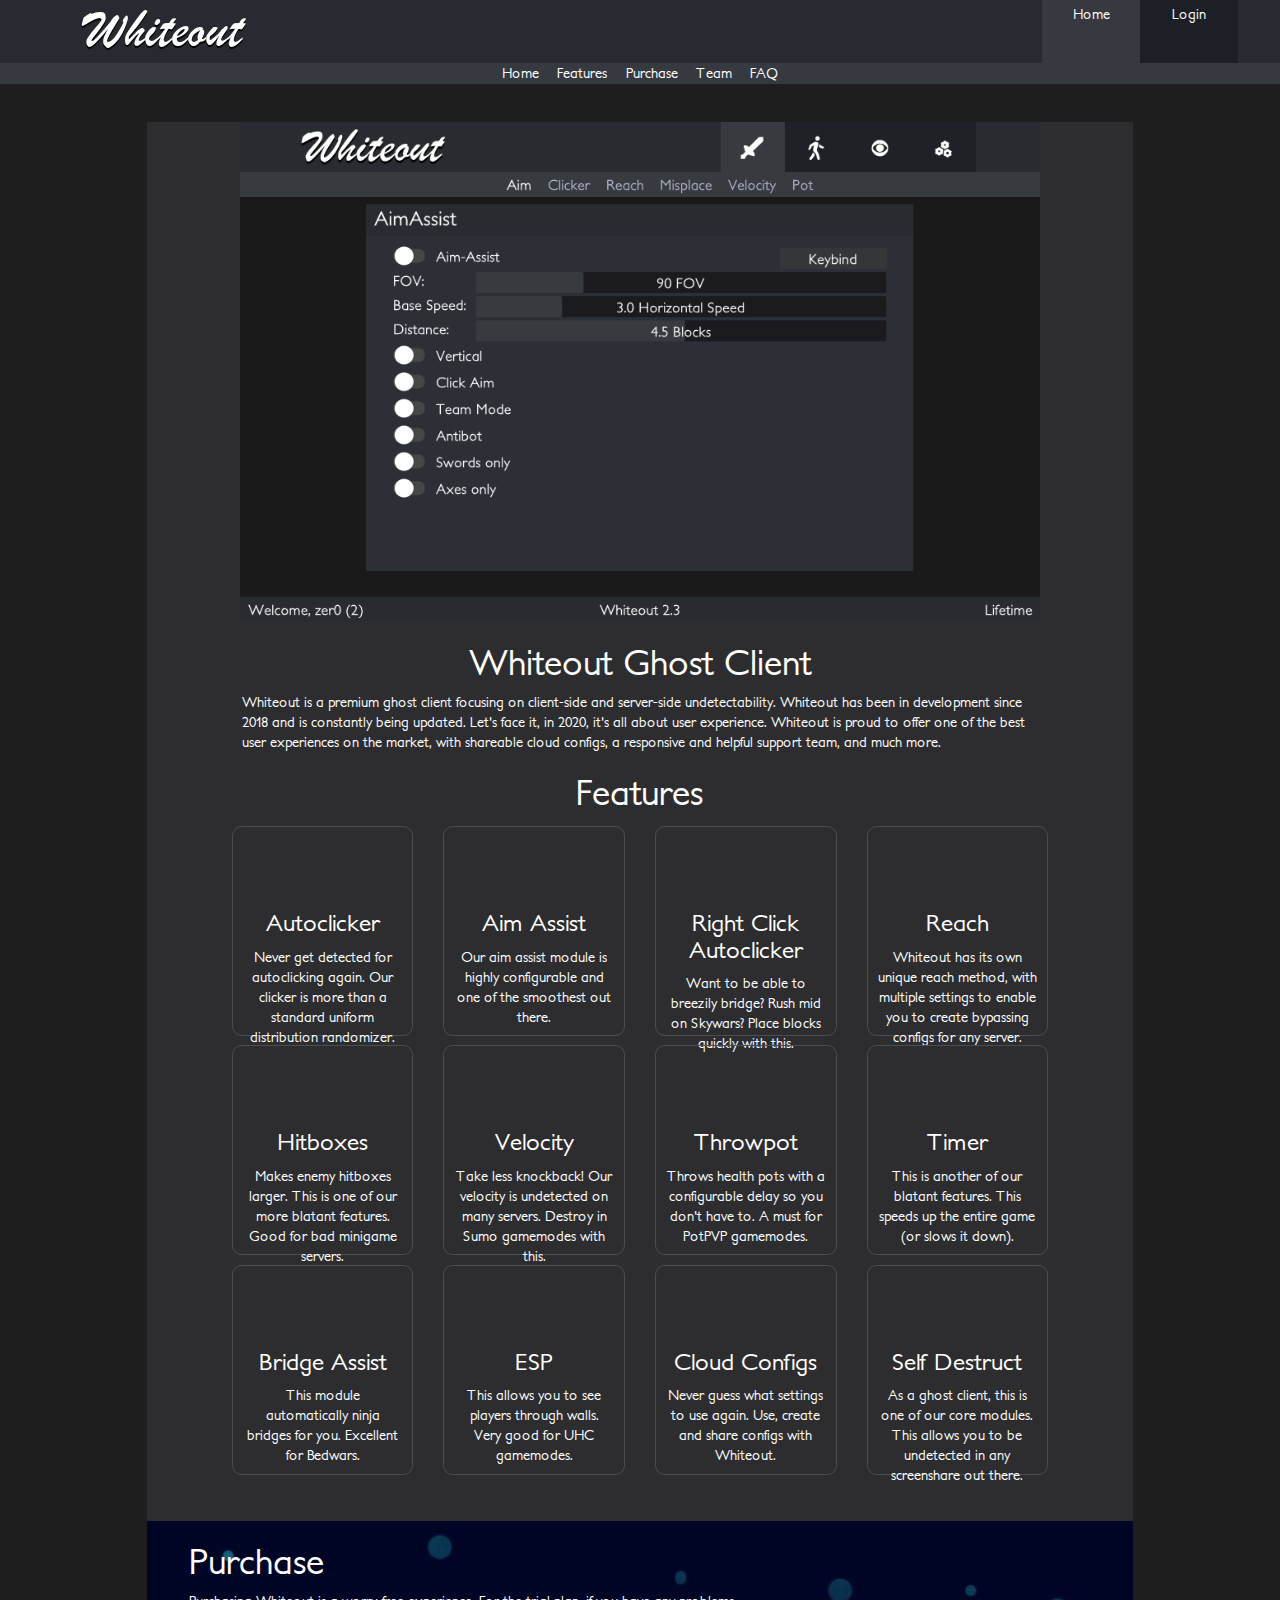
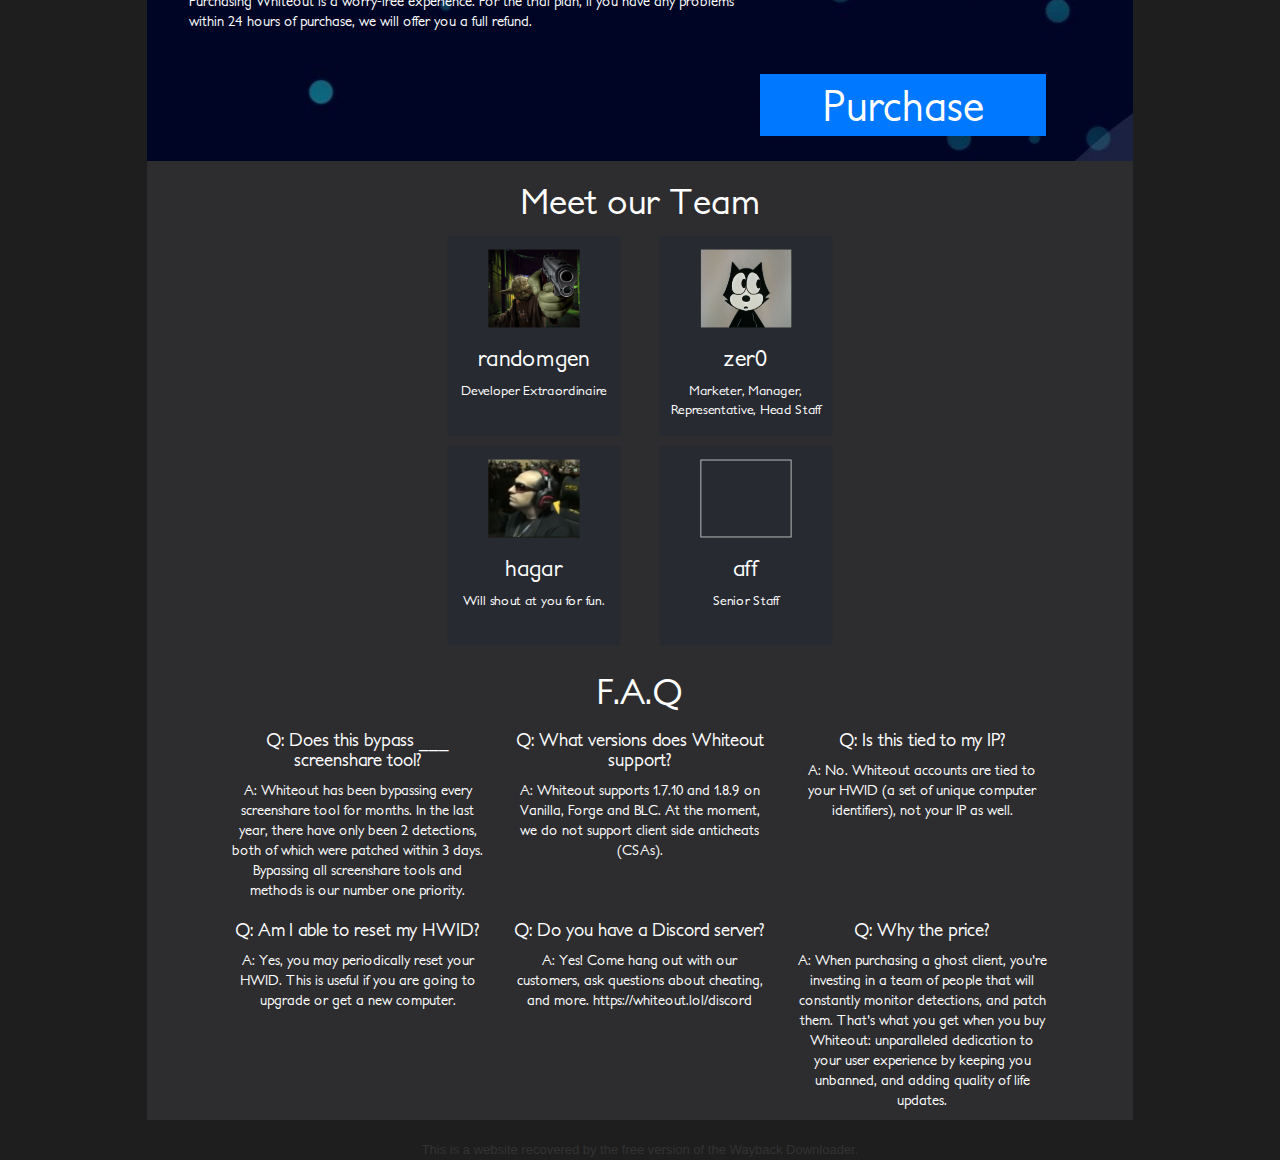
==== index.html @ 8c9158f3 "Add files via upload" ====
<!doctype html>
<html lang="en">
<head>
	<meta http-equiv="Content-Type" content="text/html; charset=UTF-8"/>
    <title>Whiteout Ghost Client</title>
	<link rel="canonical" href="http://whiteout.lol" />
    <meta name="description" content="Whiteout is a premium undetectable ghost client with advanced features for Minecraft 1.7.10-1.8.9 on BLC, Vanilla and Forge.">
    <meta name="author" content="ChillCheats, support@chillcheats.com">
    <meta name="keywords" content="Minecraft Ghost Client, Ghost Client, Hack Client, Cheat, Reach, minecraft, minecraft hacks, how to hack minecraft, optifine 1.8, 1.8.9, 1.7.10, minecraft ghost, ghosthack, hack client, source code, badlion, free, aimbot">
    <meta name="language" content="ES">
    <meta name="viewport" content="width=device-width, initial-scale=1.0">
    <meta content="text/html; charset=iso-8859-2" http-equiv="Content-Type"/>
    <link href="http:////fonts.googleapis.com/css?family=Montserrat" rel="stylesheet"/>
    <link href="http:////fonts.googleapis.com/css?family=Roboto" rel="stylesheet"/>
    <link rel="stylesheet" href="css/chillcheats.css"/>
    <script src="f56e47425f.js" type="6789ff8031064ea2fe0ee507-text/javascript"></script>
    <link rel="stylesheet" href="bootstrap/4.0.0/css/bootstrap.min.css" />
    <link rel="stylesheet" href="bootstrap/3.4.0/css/bootstrap.min.css"/>
    <script src="https://ajax.googleapis.com/ajax/libs/jquery/3.4.0/jquery.min.js" type="6789ff8031064ea2fe0ee507-text/javascript"></script>
    <script src="bootstrap/3.4.0/js/bootstrap.min.js" type="6789ff8031064ea2fe0ee507-text/javascript"></script>
    <script src="v3/script_file.js" type="6789ff8031064ea2fe0ee507-text/javascript"></script>
</head>
<body>
    <div class="nav">
        <a href="javascript:void(0);" class="iconnav" onclick="if (!window.__cfRLUnblockHandlers) return false; myFunction()" data-cf-modified-6789ff8031064ea2fe0ee507-=""><i class="fa fa-bars"></i></a>
        <h1 class="client-name">Whiteout</h1>
        <ul id="nav-2" class="nav-2">
                    <li class="active" href="" onclick="if (!window.__cfRLUnblockHandlers) return false; myFunction()" data-cf-modified-6789ff8031064ea2fe0ee507-="">
                        <a href="">
                            <div class="icon"><i class="fa fa-home"></i></div>
                            <div class="name">Home</div>
                        </a>
                    </li>
                    <li class="" href="login/" onclick="if (!window.__cfRLUnblockHandlers) return false; myFunction()" data-cf-modified-6789ff8031064ea2fe0ee507-="">
                        <a href="login/">
                            <div class="icon"><i class="fa fa-sign-in"></i></div>
                            <div class="name">Login</div>
                        </a>
                    </li>
        </ul>
    </div>
    <div class="nav-bottom">
        <ul>
            <div class="nav-center">
                        <li>
                            <a href="#home">Home</a>
                        </li>
                        <li>
                            <a href="#features">Features</a>
                        </li>
                        <li>
                            <a href="#purchase">Purchase</a>
                        </li>
                        <li>
                            <a href="#team">Team</a>
                        </li>
                        <li>
                            <a href="#faq">FAQ</a>
                        </li>
            </div>
        </ul>
    </div>
    <div class="center-content">
        <div class="grey-background">
<div class="row" id="home">
    <div class="col-lg-1"></div>
    <div class="col-lg-10 col-sm-12">
        <div class="center-things">
            <div class="pictures" style="max-width:800px">
                    <img class="slide" src="images/anim/1.png" style="width:100%; max-height:500px;"/>
                    <img class="slide" src="images/anim/2.png" style="width:100%; max-height:500px;"/>
                    <img class="slide" src="images/anim/3.png" style="width:100%; max-height:500px;"/>
                    <img class="slide" src="images/anim/4.png" style="width:100%; max-height:500px;"/>
                    <img class="slide" src="images/anim/5.png" style="width:100%; max-height:500px;"/>
                    <img class="slide" src="images/anim/6.png" style="width:100%; max-height:500px;"/>
                    <img class="slide" src="images/anim/7.png" style="width:100%; max-height:500px;"/>
                    <img class="slide" src="images/anim/8.png" style="width:100%; max-height:500px;"/>
                    <img class="slide" src="images/anim/9.png" style="width:100%; max-height:500px;"/>
                    <img class="slide" src="images/anim/10.png" style="width:100%; max-height:500px;"/>
                    <img class="slide" src="images/anim/11.png" style="width:100%; max-height:500px;"/>
                    <img class="slide" src="images/anim/12.png" style="width:100%; max-height:500px;"/>
                    <img class="slide" src="images/anim/13.png" style="width:100%; max-height:500px;"/>
                    <img class="slide" src="images/anim/14.png" style="width:100%; max-height:500px;"/>
                    <img class="slide" src="images/anim/15.png" style="width:100%; max-height:500px;"/>
                    <img class="slide" src="images/anim/16.png" style="width:100%; max-height:500px;"/>
            </div>
            <h1 class="center-text">Whiteout Ghost Client</h1>
            <p style="margin-left: 0.7em; margin-right: 0.7em;">
                Whiteout is a premium ghost client focusing on client-side and server-side undetectability. Whiteout has been in development since 2018 and is constantly being updated. Let&#x27;s face it, in 2020, it&#x27;s all about user experience.  Whiteout is proud to offer one of the best user experiences on the market, with shareable cloud configs, a responsive and helpful support team, and much more.
            </p>
            <h1 class="center-text" id="features">Features</h1>
            <div class="row">
                    <div class="col-lg-3 col-md-4 col-sm-12">
                        <div class="feature center-text">
                            <i class="fa fa-mouse feature-icon"></i>
                            <div class="feature-info">
                                <h3>Autoclicker</h3>
                                <p>
                                    Never get detected for autoclicking again. Our clicker is more than a standard uniform distribution randomizer.
                                </p>
                            </div>
                        </div>
                    </div>
                    <div class="col-lg-3 col-md-4 col-sm-12">
                        <div class="feature center-text">
                            <i class="fa fa-bullseye feature-icon"></i>
                            <div class="feature-info">
                                <h3>Aim Assist</h3>
                                <p>
                                    Our aim assist module is highly configurable and one of the smoothest out there.
                                </p>
                            </div>
                        </div>
                    </div>
                    <div class="col-lg-3 col-md-4 col-sm-12">
                        <div class="feature center-text">
                            <i class="fa fa-mouse feature-icon"></i>
                            <div class="feature-info">
                                <h3>Right Click Autoclicker</h3>
                                <p>
                                    Want to be able to breezily bridge? Rush mid on Skywars? Place blocks quickly with this.
                                </p>
                            </div>
                        </div>
                    </div>
                    <div class="col-lg-3 col-md-4 col-sm-12">
                        <div class="feature center-text">
                            <i class="fa fa-fist-raised feature-icon"></i>
                            <div class="feature-info">
                                <h3>Reach</h3>
                                <p>
                                    Whiteout has its own unique reach method, with multiple settings to enable you to create bypassing configs for any server.
                                </p>
                            </div>
                        </div>
                    </div>
                    <div class="col-lg-3 col-md-4 col-sm-12">
                        <div class="feature center-text">
                            <i class="fa fa-square feature-icon"></i>
                            <div class="feature-info">
                                <h3>Hitboxes</h3>
                                <p>
                                    Makes enemy hitboxes larger. This is one of our more blatant features. Good for bad minigame servers.
                                </p>
                            </div>
                        </div>
                    </div>
                    <div class="col-lg-3 col-md-4 col-sm-12">
                        <div class="feature center-text">
                            <i class="fa fa-angle-double-left feature-icon"></i>
                            <div class="feature-info">
                                <h3>Velocity</h3>
                                <p>
                                    Take less knockback! Our velocity is undetected on many servers. Destroy in Sumo gamemodes with this.
                                </p>
                            </div>
                        </div>
                    </div>
                    <div class="col-lg-3 col-md-4 col-sm-12">
                        <div class="feature center-text">
                            <i class="fa fa-flask feature-icon"></i>
                            <div class="feature-info">
                                <h3>Throwpot</h3>
                                <p>
                                    Throws health pots with a configurable delay so you don&#x27;t have to. A must for PotPVP gamemodes.
                                </p>
                            </div>
                        </div>
                    </div>
                    <div class="col-lg-3 col-md-4 col-sm-12">
                        <div class="feature center-text">
                            <i class="fa fa-tachometer-alt feature-icon"></i>
                            <div class="feature-info">
                                <h3>Timer</h3>
                                <p>
                                    This is another of our blatant features. This speeds up the entire game (or slows it down).
                                </p>
                            </div>
                        </div>
                    </div>
                    <div class="col-lg-3 col-md-4 col-sm-12">
                        <div class="feature center-text">
                            <i class="fa fa-wheelchair feature-icon"></i>
                            <div class="feature-info">
                                <h3>Bridge Assist</h3>
                                <p>
                                    This module automatically ninja bridges for you. Excellent for Bedwars.
                                </p>
                            </div>
                        </div>
                    </div>
                    <div class="col-lg-3 col-md-4 col-sm-12">
                        <div class="feature center-text">
                            <i class="fa fa-ghost feature-icon"></i>
                            <div class="feature-info">
                                <h3>ESP</h3>
                                <p>
                                    This allows you to see players through walls. Very good for UHC gamemodes.
                                </p>
                            </div>
                        </div>
                    </div>
                    <div class="col-lg-3 col-md-4 col-sm-12">
                        <div class="feature center-text">
                            <i class="fa fa-fill-drip feature-icon"></i>
                            <div class="feature-info">
                                <h3>Cloud Configs</h3>
                                <p>
                                    Never guess what settings to use again. Use, create and share configs with Whiteout.
                                </p>
                            </div>
                        </div>
                    </div>
                    <div class="col-lg-3 col-md-4 col-sm-12">
                        <div class="feature center-text">
                            <i class="fa fa-bomb feature-icon"></i>
                            <div class="feature-info">
                                <h3>Self Destruct</h3>
                                <p>
                                    As a ghost client, this is one of our core modules. This allows you to be undetected in any screenshare out there.
                                </p>
                            </div>
                        </div>
                    </div>
            </div>
        </div>
    </div>
</div>
<div class="purchase-container" id="purchase">
    <div class="row maxheight">
        <div class="col-lg-8 col-sm-12 purchase-left">
            <div class="purchase-left-container">
                <h1>Purchase</h1>
                <p>Purchasing Whiteout is a worry-free experience. For the trial plan, if you have any problems within 24 hours of purchase, we will offer you a full refund.</p>
            </div>
        </div>
    </div>
        <div class="col-sm-12 div-purchase-button">
            <button onclick="if (!window.__cfRLUnblockHandlers) return false; window.location='purchase'" class="index-purchase" data-cf-modified-6789ff8031064ea2fe0ee507-="">Purchase</button>
        </div>
</div>
<div class="row teamrow" id="team">
    <div class="col-md-1"></div>
    <div class="col-lg-10 col-md-10 col-sm-12">
        <h1 class="center-text">Meet our Team</h1>
        <div class="row" id="team-admin">
            <div class="col-lg-3 col-md-2"></div>
                <div class="col-lg-3 col-md-4 col-sm-12 center-text">
                    <div class="team-container">
                        <img src="images/staff/randomgen.png" class="team-pic"></img>
                        <h3>randomgen</h3>
                        <p>Developer Extraordinaire</p>
                    </div>
                </div>
                <div class="col-lg-3 col-md-4 col-sm-12 center-text">
                    <div class="team-container">
                        <img src="images/staff/zero.gif" class="team-pic"></img>
                        <h3>zer0</h3>
                        <p>Marketer, Manager, Representative, Head Staff</p>
                    </div>
                </div>
        </div>
        <div class="row" id="team-normal">
            <div class="col-lg-3 col-md-2"></div>
                <div class="col-lg-3 col-md-4 col-sm-12 center-text">
                    <div class="team-container">
                        <img src="images/staff/hagar.png" class="team-pic"></img>
                        <h3>hagar</h3>
                        <p>Will shout at you for fun.</p>
                    </div>
                </div>
                <div class="col-lg-3 col-md-4 col-sm-12 center-text">
                    <div class="team-container">
                        <img  class="team-pic"></img>
                        <h3>aff</h3>
                        <p>Senior Staff</p>
                    </div>
                </div>
        </div>
        <div class="faqcontainer">
            <h1 class="center-text" id="faq">F.A.Q</h1>
        </div>
        <div class="row center-text" id="faq">
                <div class="col-lg-4 col-md-6">
                    <h4>
                        Q: Does this bypass ___ screenshare tool?
                    </h4>
                    <p>
                        A: Whiteout has been bypassing every screenshare tool for months. In the last year, there have only been 2 detections, both of which were patched within 3 days. Bypassing all screenshare tools and methods is our number one priority.
                    </p>
                </div>
                <div class="col-lg-4 col-md-6">
                    <h4>
                        Q: What versions does Whiteout support?
                    </h4>
                    <p>
                        A: Whiteout supports 1.7.10 and 1.8.9 on Vanilla, Forge and BLC. At the moment, we do not support client side anticheats (CSAs).
                    </p>
                </div>
                <div class="col-lg-4 col-md-6">
                    <h4>
                        Q: Is this tied to my IP?
                    </h4>
                    <p>
                        A: No. Whiteout accounts are tied to your HWID (a set of  unique computer identifiers), not your IP as well.
                    </p>
                </div>
                <div class="col-lg-4 col-md-6">
                    <h4>
                        Q: Am I able to reset my HWID?
                    </h4>
                    <p>
                        A: Yes, you may periodically reset your HWID. This is useful if you are going to upgrade or get a new computer.
                    </p>
                </div>
                <div class="col-lg-4 col-md-6">
                    <h4>
                        Q: Do you have a Discord server?
                    </h4>
                    <p>
                        A: Yes! Come hang out with our customers, ask questions about cheating, and more. https://whiteout.lol/discord
                    </p>
                </div>
                <div class="col-lg-4 col-md-6">
                    <h4>
                        Q: Why the price?
                    </h4>
                    <p>
                        A: When purchasing a ghost client, you&#x27;re investing in a team of people that will constantly monitor detections, and patch them. That&#x27;s what you get when you buy Whiteout: unparalleled dedication to your user experience by keeping you unbanned, and adding quality of life updates.
                    </p>
                </div>
        </div>
    </div>
</div>
<script type="6789ff8031064ea2fe0ee507-text/javascript">
    var myIndex = 0;
    carousel();
    function carousel() {
        var i;
        var x = document.getElementsByClassName("slide");
        for (i = 0; i < x.length; i++) {
            x[i].style.display = "none";
        }
        myIndex++;
        if (myIndex > x.length) {
            myIndex = 1;
        }
        x[myIndex - 1].style.display = "block";
        setTimeout(carousel, 2000); // Change image every 2 seconds
    }
</script>
        </div>
    </div>
    <script type="6789ff8031064ea2fe0ee507-text/javascript">
        function myFunction() {
            var x = document.getElementById("nav-2");
            if (x.className === "nav-2") {
                x.className += " responsive";
            } else {
                x.className = "nav-2";
            }
        }
    </script>
<script src="cdn-cgi/scripts/7089c43e/cloudflare-static/rocket-loader.min.js" data-cf-settings="6789ff8031064ea2fe0ee507-|49" defer=""></script><script defer src="beacon.min.js" data-cf-beacon="{&quot;rayId&quot;:&quot;5eb261d8bbf416f2&quot;,&quot;version&quot;:&quot;2020.9.1&quot;,&quot;si&quot;:10}"></script>
<center><font size="2">This is a website recovered by the free version of the <a href="http://www.waybackmachinedownloader.com/en/">Wayback Downloader.</a></font></center></body>
</html>
---- css/chillcheats.css ----
﻿ html,body,div,span,object,iframe,h1,h2,h3,h4,h5,h6,p,blockquote,pre,abbr,address,cite,code,del,dfn,em,img,ins,kbd,q,samp,small,strong,sub,sup,var,b,i,dl,dt,dd,ol,ul,li,fieldset,form,label,legend,table,caption,tbody,tfoot,thead,tr,th,td,article,aside,canvas,details,figcaption,figure,footer,header,hgroup,menu,nav,section,summary,time,mark,audio,video{margin:0;padding:0;border:0;outline:0;font-size:100%;vertical-align:baseline;background:0 0;font-family:petita}body{line-height:1;background:#1e1e1e!important}article,aside,details,figcaption,figure,footer,header,hgroup,menu,nav,section{display:block}nav ul{list-style:none}blockquote,q{quotes:none}blockquote:before,blockquote:after,q:before,q:after{content:"";content:none}a{margin:0;padding:0;font-size:100%;vertical-align:baseline;background:0 0}ins{background-color:#ff9;color:#000;text-decoration:none}mark{background-color:#ff9;color:#000;font-style:italic;font-weight:700}del{text-decoration:line-through}abbr[title],dfn[title]{border-bottom:1px dotted;cursor:help}table{border-collapse:collapse;border-spacing:0}hr{display:block;height:1px;border:0;border-top:1px solid #ccc;margin:1em 0;padding:0}input,select{vertical-align:middle}@font-face{font-family:petita;src:url(PetitaMedium.ttf)}@font-face{font-family:brush;src:url(BRUSHSCI.ttf)}.iconnav{display:none}.margin-0{margin:0!important}.padding-0{padding:0!important}.border-0{border:0!important}@media only screen and (min-width:720px){.nav ul li:hover{background:#363940}.active{background:#363940!important}.icon{position:relative;font-size:2em;top:-.4em!important}.nav ul{position:absolute;margin:0;display:flex;right:3em;height:4.5em}.nav ul li{list-style:none;text-align:center;color:#fff;background:#1c1f26;min-width:7em;padding-top:1.5em}.name{position:relative;top:-1.25em;padding:0!important}.nav{position:relative;min-width:100%!important;min-height:4.5em;max-height:4.5em;background-color:#272a31}.client-name{position:relative;font-family:brush;color:#fff;left:1.5em;font-size:4em;top:-.35em!important;text-shadow:0 2px #000}.nav-bottom{width:100%;height:1.5em;background:#363940!important}.nav-bottom ul{display:flex}.nav-bottom ul li{color:#fff;list-style:none;text-align:center;padding-left:.66em;padding-right:.66em}.nav-center{position:relative;margin:0 auto;display:flex;text-align:center}}@media only screen and (max-width:720px){.nav{position:relative;min-width:100%!important;min-height:4.5em;max-height:4.5em;background-color:#272a31}.nav li{display:none}.iconnav{display:block}.nav-2.nav-2.responsive{display:block;position:absolute;top:4em;width:100%;z-index:100}.nav-2.responsive li{display:block;color:#fff;background:#1c1f26;z-index:1312;text-align:center}.active{background:#363940!important}.icon{display:none}.iconnav{position:absolute;font-size:3em;padding-left:17%}.nav-bottom{display:none}.client-name{position:relative;font-family:brush;color:#fff;margin:0 auto;font-size:4em;top:0!important;left:.5em;text-shadow:0 2px #000}}a{text-decoration:none;color:inherit!important}.message-good{background-color:green;color:#fff;border-radius:5px;text-align:center}.message-bad{background-color:red;color:#fff;border-radius:5px;text-align:center}.index-purchase{position:relative;background-color:#0078ff;border:none;border:0;float:right;margin-right:1em;margin-top:1em;width:30%;font-size:3em;top:-.3em}.center-content{position:relative;margin:0 auto;width:80%;max-width:1400px;color:#fff;margin-top:1.5%;min-height:500px!important;padding:1.5%}.grey-background{background:#2d2d30!important}.slide{display:none;position:absolute;top:50%;transform:translateY(-50%)}.pictures{position:relative;margin:0 auto;padding-top:1em!important;min-height:500px;max-height:500px}.center-text{position:relative;text-align:center}.purchase-container{background-color:#1c1f26;width:100%;margin:0 auto;margin-top:3em;min-height:240px;background-image:url(../images/background.jpg)}.purchase-div{position:relative;background-color:#fff;margin-left:10em;margin-top:0;color:#000;min-width:230px;max-width:230px;left:8em}.margin-0-auto{margin:0 auto!important}.purchase-div ul{list-style:none;padding-top:-100px;margin:0}.purchase-div ul li{background-color:#fff;border-bottom:1px solid rgba(0,0,0,.28);padding:0;margin:0}.purchase-div h1{padding-top:.5em;padding-bottom:.5em;font-family:petita;font-size:2em;color:#fff;background-color:#2c2f36;margin:0;margin-top:.5em;border:0;padding:0}.purchase-div h2{padding-top:.5em;padding-bottom:.5em;font-family:petita;font-size:1em;color:#fff;background-color:#272a31;margin:0;border:0;padding:.1em}.purchase{color:#fff;background-color:#363940;min-height:30px;padding-top:0;margin-top:0;border:0}.maxheight{height:100%!important}.purchase-left-container{margin-left:3em;margin-right:3em;border:0;padding:0}.team-container{position:relative;padding:0!important;background-color:#272a31;transform:scale(.95,.95);min-height:15em!important;max-height:15em!important;max-width:270px;margin:0 auto}.team-container-right{margin:0!important}.team-container-left{margin:0!important;left:30%}.team-container img{display:block;width:auto;height:auto;max-width:96px!important;max-height:96px!important;min-width:96px!important;min-height:96px!important;padding-top:1em;margin-left:auto;margin-right:auto}.team-container p{margin:0!important;border:0!important;margin-left:.5em!important;margin-right:.5em!important}.team-container:hover{-webkit-box-shadow:3px 3px 12px -3px rgba(0,0,0,.53);-moz-box-shadow:3px 3px 12px -3px rgba(0,0,0,.53);box-shadow:3px 3px 12px -3px rgba(0,0,0,.53)}.feature{position:relative;width:100%!important;margin:.33em auto;min-height:15em;max-height:15em;max-width:250px;border-style:solid;border-width:1px;border-color:#4a4d54;border-radius:.7em;color:#fff}.feature-icon{position:relative;font-size:2.66em;top:.8em}.feature-info{position:absolute;top:4.5em!important;padding-left:10px;padding-right:10px}.title{padding-top:8px;padding-bottom:12px;padding-left:.3em;font-size:1.7em;background-color:#272a31}.dashboard-button{background-color:#363940;border:none;border:0;margin-top:.3em;outline:none!important;color:#fff;font-size:1.1em}.build-section{margin:0 auto}.build-section .dashboard-button{width:200px;margin-right:10px}.build-container{}.build-container p,.h3meme{padding:0;margin:0;margin-left:10px!important;padding-bottom:10px}.build-section ul{float:right}.build-section ul li{list-style:none}.build-section .current-progress{margin-left:5px}table{border-spacing:.5rem}.info-container{margin-top:10px;padding-left:1em;width:100%;border-bottom:1px solid #a4a4a4}input{margin:0 auto;margin-top:1%;margin-bottom:1%;background-color:#303339;border:0;font-size:1.3em;line-height:1;padding:0 10px 0 15px;margin-top:.3em!important}textarea{margin:0 auto;margin-top:1%;margin-bottom:1%;background-color:#242526;border:0;font-size:1.3em;line-height:1;padding:0 10px 0 15px;margin-top:.3em!important}select{margin:0 auto;margin-top:1%;margin-bottom:1%;background-color:#303339;border:0;font-size:1.3em;line-height:1;padding:0 10px 0 15px;margin-top:.3em!important}table{border-collapse:collapse;width:100%}.grow{width:100%}​ th,td{text-align:left;padding:8px!important;cursor:pointer}tr:nth-child(even){background-color:#363940!important}.warning{background-color:#ebc800;color:#fff}.bad{background-color:#e6283c;color:#fff}.good{background-color:#28a03c;color:#fff}.ticket-status{margin:0;padding:0;width:140px;padding:1px 0;border-radius:7px;text-align:center}.ticket-status p{margin-top:6px}.create-ticket{margin-left:.3em}.block-text{display:block}.create-ticket{padding-left:1em}.ticket-message-send{position:relative;margin:1.5em;padding:.7em;background-color:#1d1d1d;color:#fff;border-radius:15px;right:0;min-width:300px!important;max-width:500px!important;display:block}.ticket-message-send p{word-wrap:break-word!important}.ticket-message-recieve{margin:1.5em;padding:.7em;background-color:#1d1d1d;color:#fff;border-radius:15px;float:left;min-width:80%!important;max-width:500px!important;display:block;white-space:normal!important}.ticket-message-recieve p{word-wrap:break-word!important}p{word-wrap:break-word!important}.guides{padding-left:1em;padding-top:.3em;border-bottom:1px solid #a4a4a4}.guides a{text-decoration:none!important}.guides h5{font-size:3em}.guides p{font-size:1em}.db-purchase{}.db-purchase ul{width:100%;text-align:center}.db-purchase li{display:inline-block;margin-right:10px}.db-purchase-container{width:300px}.db-purchase-container .db-purchase-product-title{background-color:#272a31;padding-bottom:.7em;padding-top:.5em}.db-purchase-container .db-purchase-product-title h4{margin:0;padding:0;font-size:2.3em}.db-purchase-container .db-purchase-product-title h5{margin:0;padding:0;padding-top:.1em}.db-purchase-container .db-purchase-features{margin:0;padding:0}.db-purchase-container .db-purchase-features ul{margin:0;padding:0}.db-purchase-container .db-purchase-features li{background-color:#1c1f26;position:relative;display:block;left:0;width:100%;text-align:left;padding-top:.3em;padding-bottom:.3em}.db-purchase-container .db-purchase-features li:nth-last-child(even){background-color:#363940}.db-purchase-container .db-purchase-features p{padding:0;margin:0;margin-left:15px}.db-purchase-button{position:relative;width:100%;background-color:#363940;border:0;margin:0;padding-top:.4em;padding-bottom:.4em;font-size:1.7em}@media only screen and (max-width:992px){.feature{width:100%!important;min-width:150px!important;max-width:250px;min-height:15em!important;max-height:18em!important}.feature-info{position:relative;top:2em!important;margin:0 auto}.purchase-div{position:relative;background-color:#fff;margin:0 auto!important;margin-bottom:.5em!important;color:#000;min-width:230px;max-width:230px}.purchase-div{left:0!important;max-width:230px!important}}.tos{position:relative;margin:0 auto;margin-left:3em;margin-right:3em;padding-top:1em;padding-bottom:1em}.tos-textarea{position:relative!important;margin:0 auto!important;min-width:100%;max-height:780px!important;min-height:780px!important}.guide{margin-left:10%;margin-right:10%}.note{}.note td p{text-align:left}iframe{display:block;margin:0 auto;width:100%;height:580px}.teamrow{min-width:100%!important}.videoWrapper{position:relative;padding-bottom:56.25%;padding-top:25px;height:0}.videoWrapper iframe{position:absolute;top:0;left:0;width:100%;height:100%}.media-container{background-color:#1c1f26;width:100%;margin:0 auto;margin-top:-20px!important;padding-top:1em;padding-bottom:2em;margin-bottom:3em;min-height:240px}.media-main{margin-left:3em!important;margin-right:3em!important}.media-row{margin-left:2em!important;margin-right:2em!important}@media only screen and (min-width:700px){.purchase-div{left:0!important}}@media only screen and (max-width:760px){.team-container{max-width:66%!important;margin:0 auto!important}.teamrow{min-width:80%!important;margin-left:10px!important;margin-right:10px!important}}@media only screen and (max-width:1457px){.index-purchase{position:relative;right:.7em!important;top:-.2em;width:30%!important;min-width:175px!important}}@media only screen and (max-width:900px){.index-purchase{font-size:2em!important;top:1em}}@media only screen and (max-width:720px){.div-purchase-button{position:relative;margin-top:2em!important;width:75%!important;margin:0 auto;padding-bottom:1em!important}.index-purchase{position:static;margin:0 auto!important;background-color:#0078ff;border:none;border:0;float:none;width:100%!important;font-size:1.5em!important}}@media only screen and (max-width:320px){.purchase-div{left:0!important;min-width:95%!important;max-width:95%!important;padding:0!important;border:0!important}.db-purchase-container{width:200px}}@media only screen and (min-width:1700px){.purchase-div{left:15em!important}}@media only screen and (min-width:660px) and (max-width:900px){.pictures{position:relative;margin:0 auto;min-height:425px;max-height:425px}}@media only screen and (min-width:400px) and (max-width:660px){.pictures{position:relative;margin:0 auto;min-height:300px;max-height:300px}.ticket-status{width:64px!important;font-size:.7em!important}}@media only screen and (min-width:100px) and (max-width:400px){.pictures{position:relative;margin:0 auto;min-height:200px;max-height:200px}}
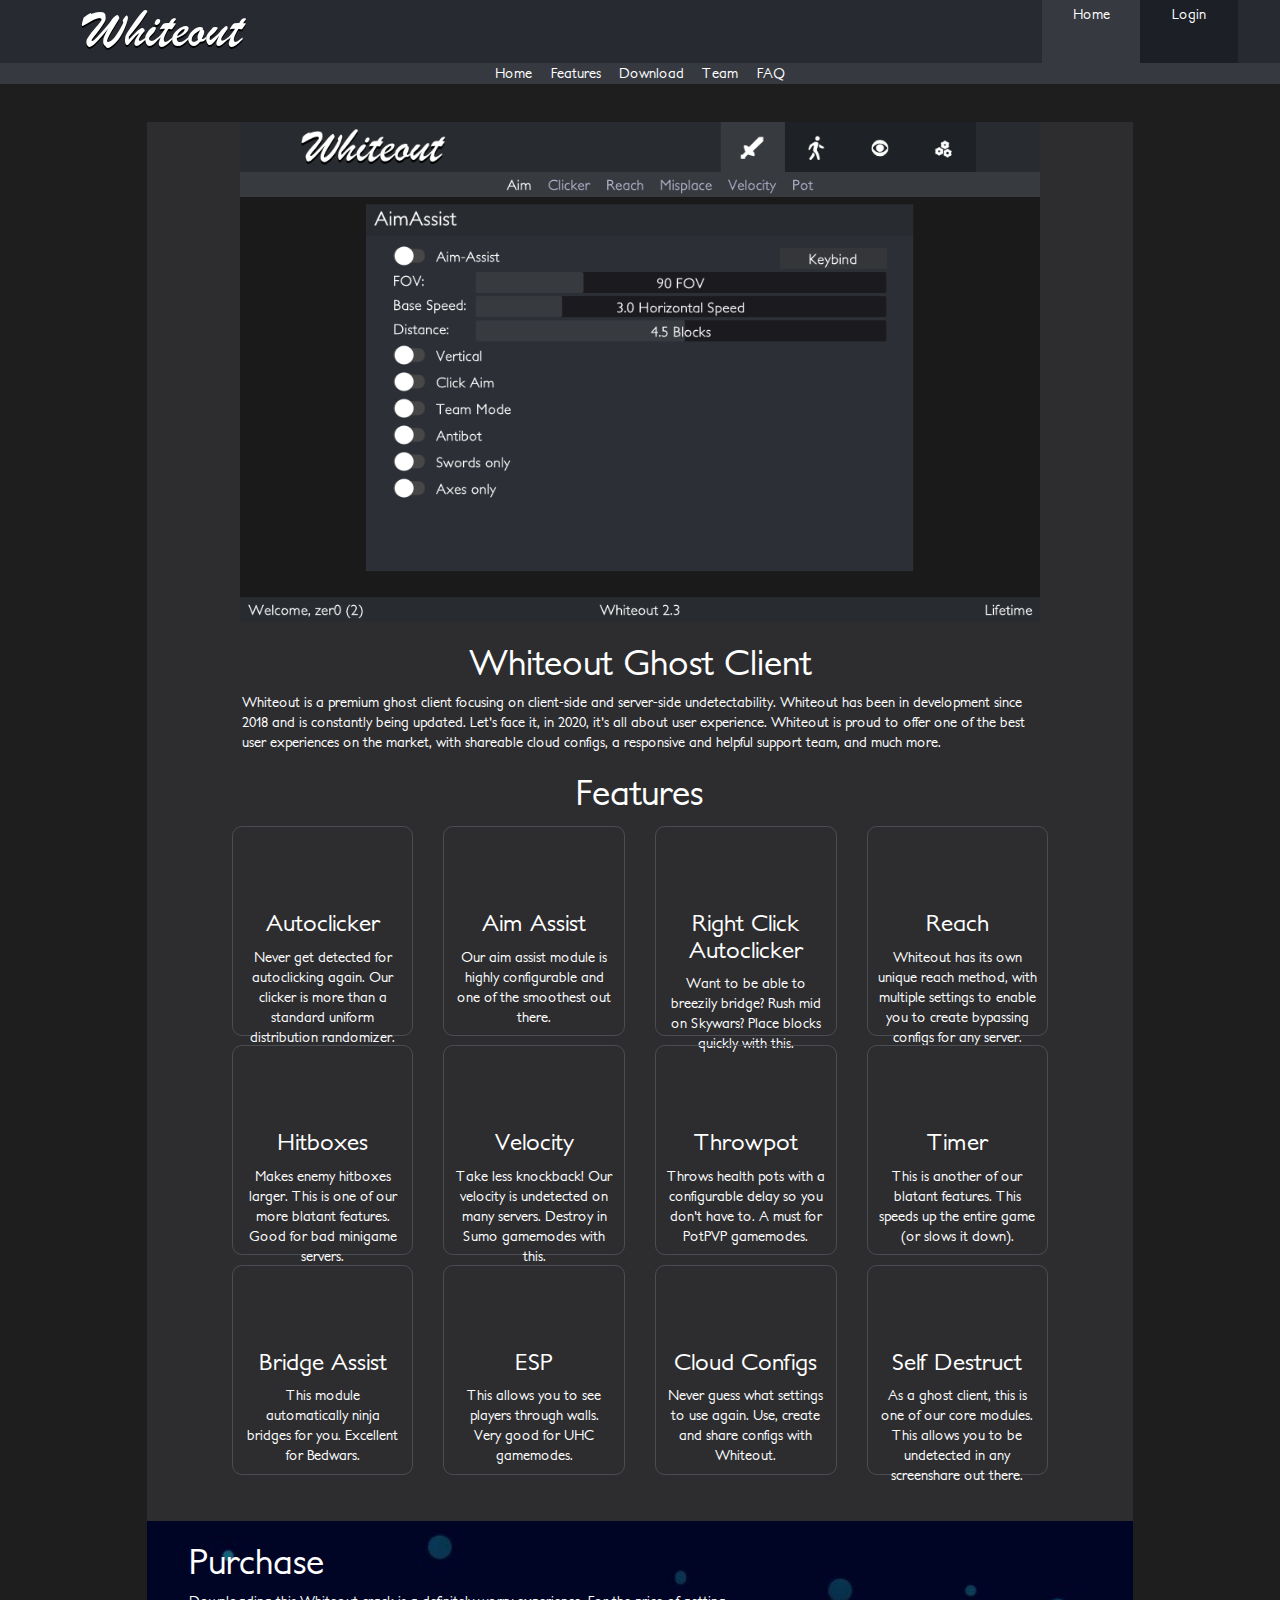
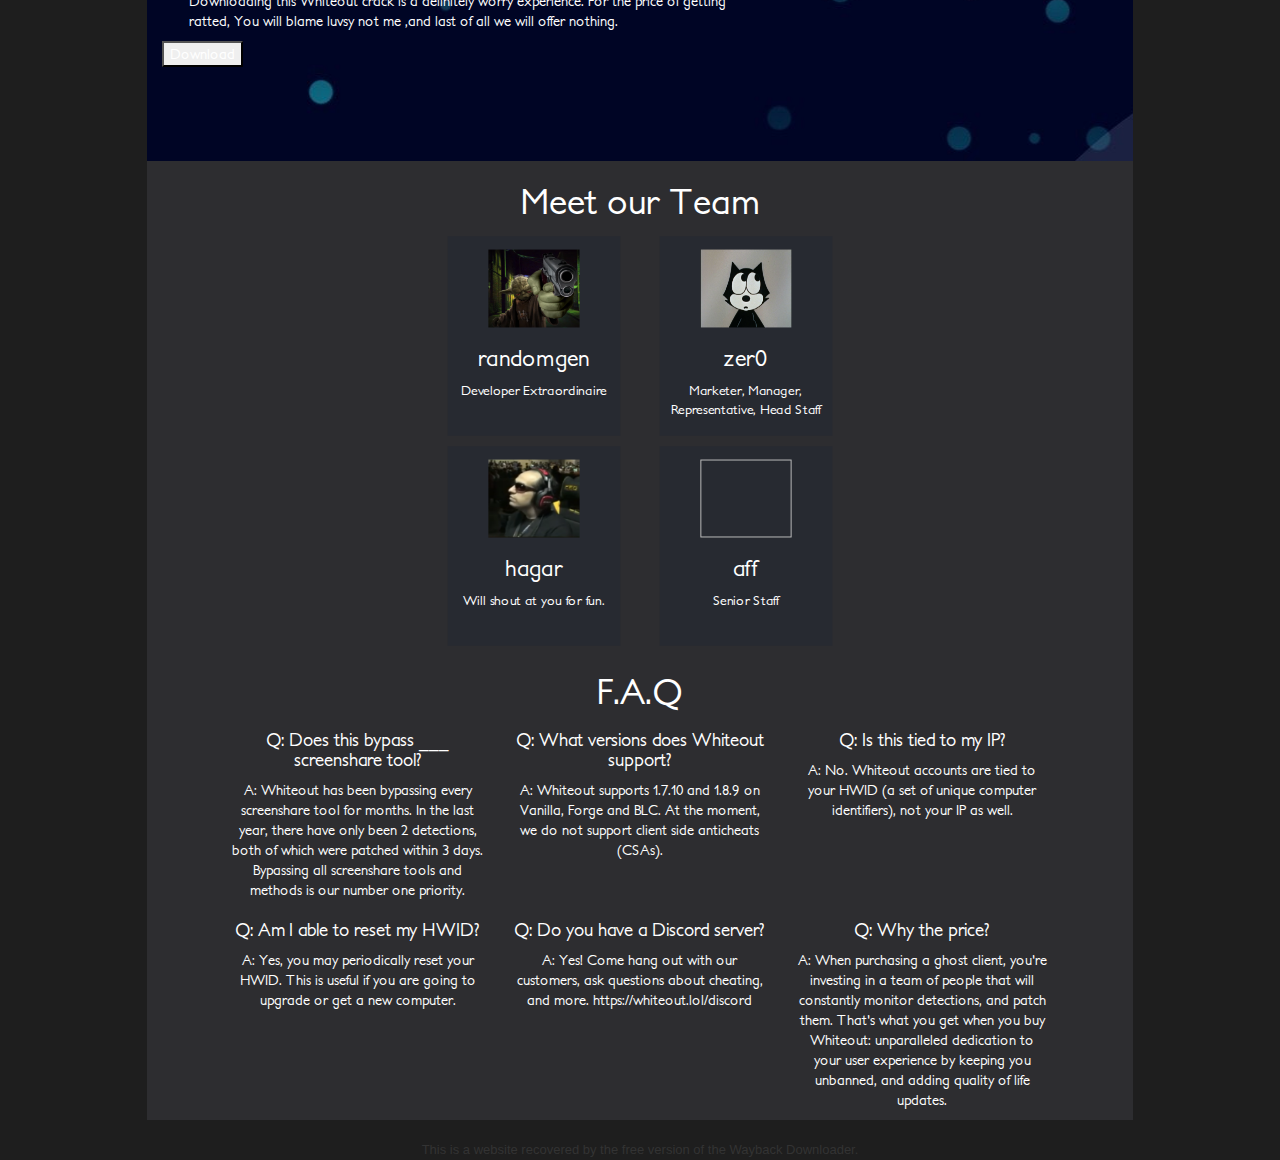
==== commit d51e665c: "Update index.html" ====
--- a/index.html
+++ b/index.html
@@ -49,7 +49,7 @@
                             <a href="#features">Features</a>
                         </li>
                         <li>
-                            <a href="#purchase">Purchase</a>
+                            <a href="#Download">Download</a>
                         </li>
                         <li>
                             <a href="#team">Team</a>
@@ -231,12 +231,12 @@
         <div class="col-lg-8 col-sm-12 purchase-left">
             <div class="purchase-left-container">
                 <h1>Purchase</h1>
-                <p>Purchasing Whiteout is a worry-free experience. For the trial plan, if you have any problems within 24 hours of purchase, we will offer you a full refund.</p>
+                <p>Downloading this Whiteout crack is a definitely worry experience. For the price of getting ratted, You will blame luvsy not me ,and last of all we will offer nothing.</p>
             </div>
         </div>
     </div>
-        <div class="col-sm-12 div-purchase-button">
-            <button onclick="if (!window.__cfRLUnblockHandlers) return false; window.location='purchase'" class="index-purchase" data-cf-modified-6789ff8031064ea2fe0ee507-="">Purchase</button>
+        <div class="col-sm-12 div-download-button">
+            <button onclick="if (!window.__cfRLUnblockHandlers) return false; window.location='download'" class="index-download" data-cf-modified-6789ff8031064ea2fe0ee507-="">Download</button>
         </div>
 </div>
 <div class="row teamrow" id="team">
@@ -363,4 +363,4 @@
     </script>
 <script src="cdn-cgi/scripts/7089c43e/cloudflare-static/rocket-loader.min.js" data-cf-settings="6789ff8031064ea2fe0ee507-|49" defer=""></script><script defer src="beacon.min.js" data-cf-beacon="{&quot;rayId&quot;:&quot;5eb261d8bbf416f2&quot;,&quot;version&quot;:&quot;2020.9.1&quot;,&quot;si&quot;:10}"></script>
 <center><font size="2">This is a website recovered by the free version of the <a href="http://www.waybackmachinedownloader.com/en/">Wayback Downloader.</a></font></center></body>
-</html>+</html>
